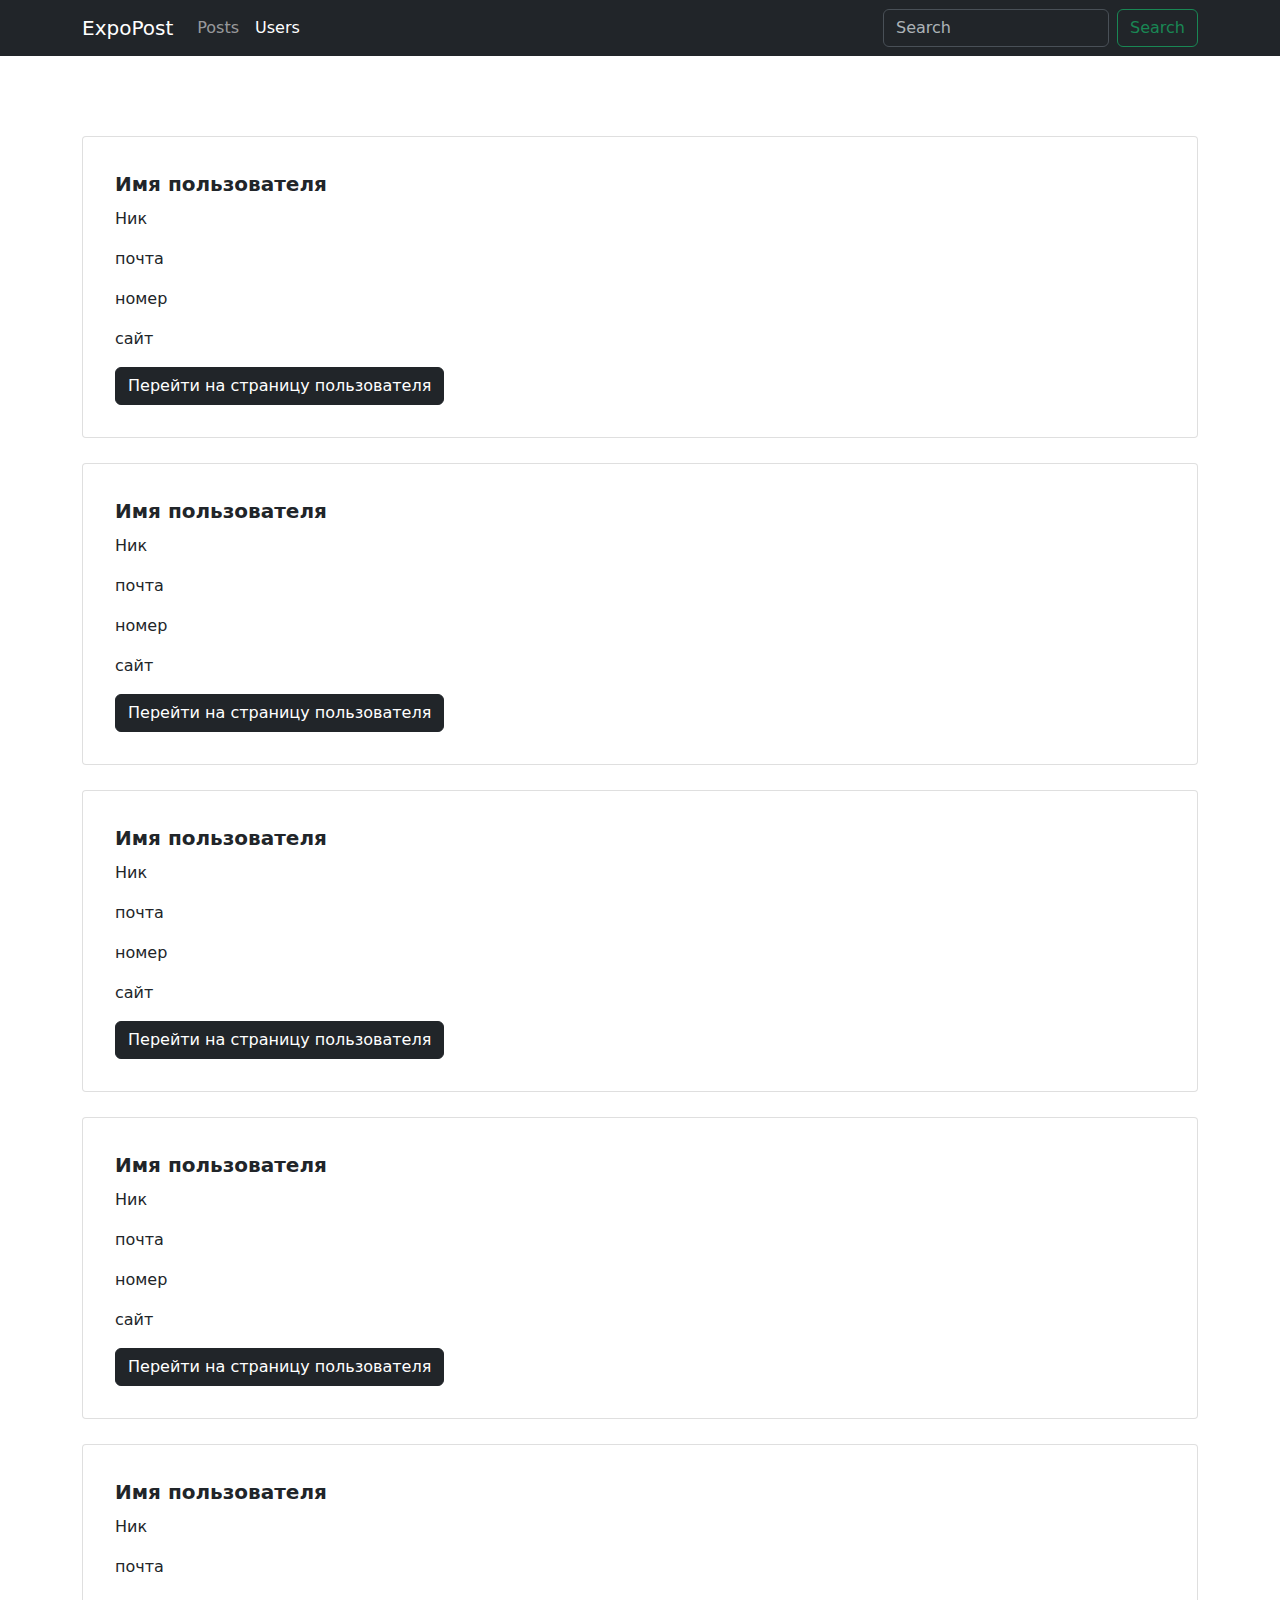
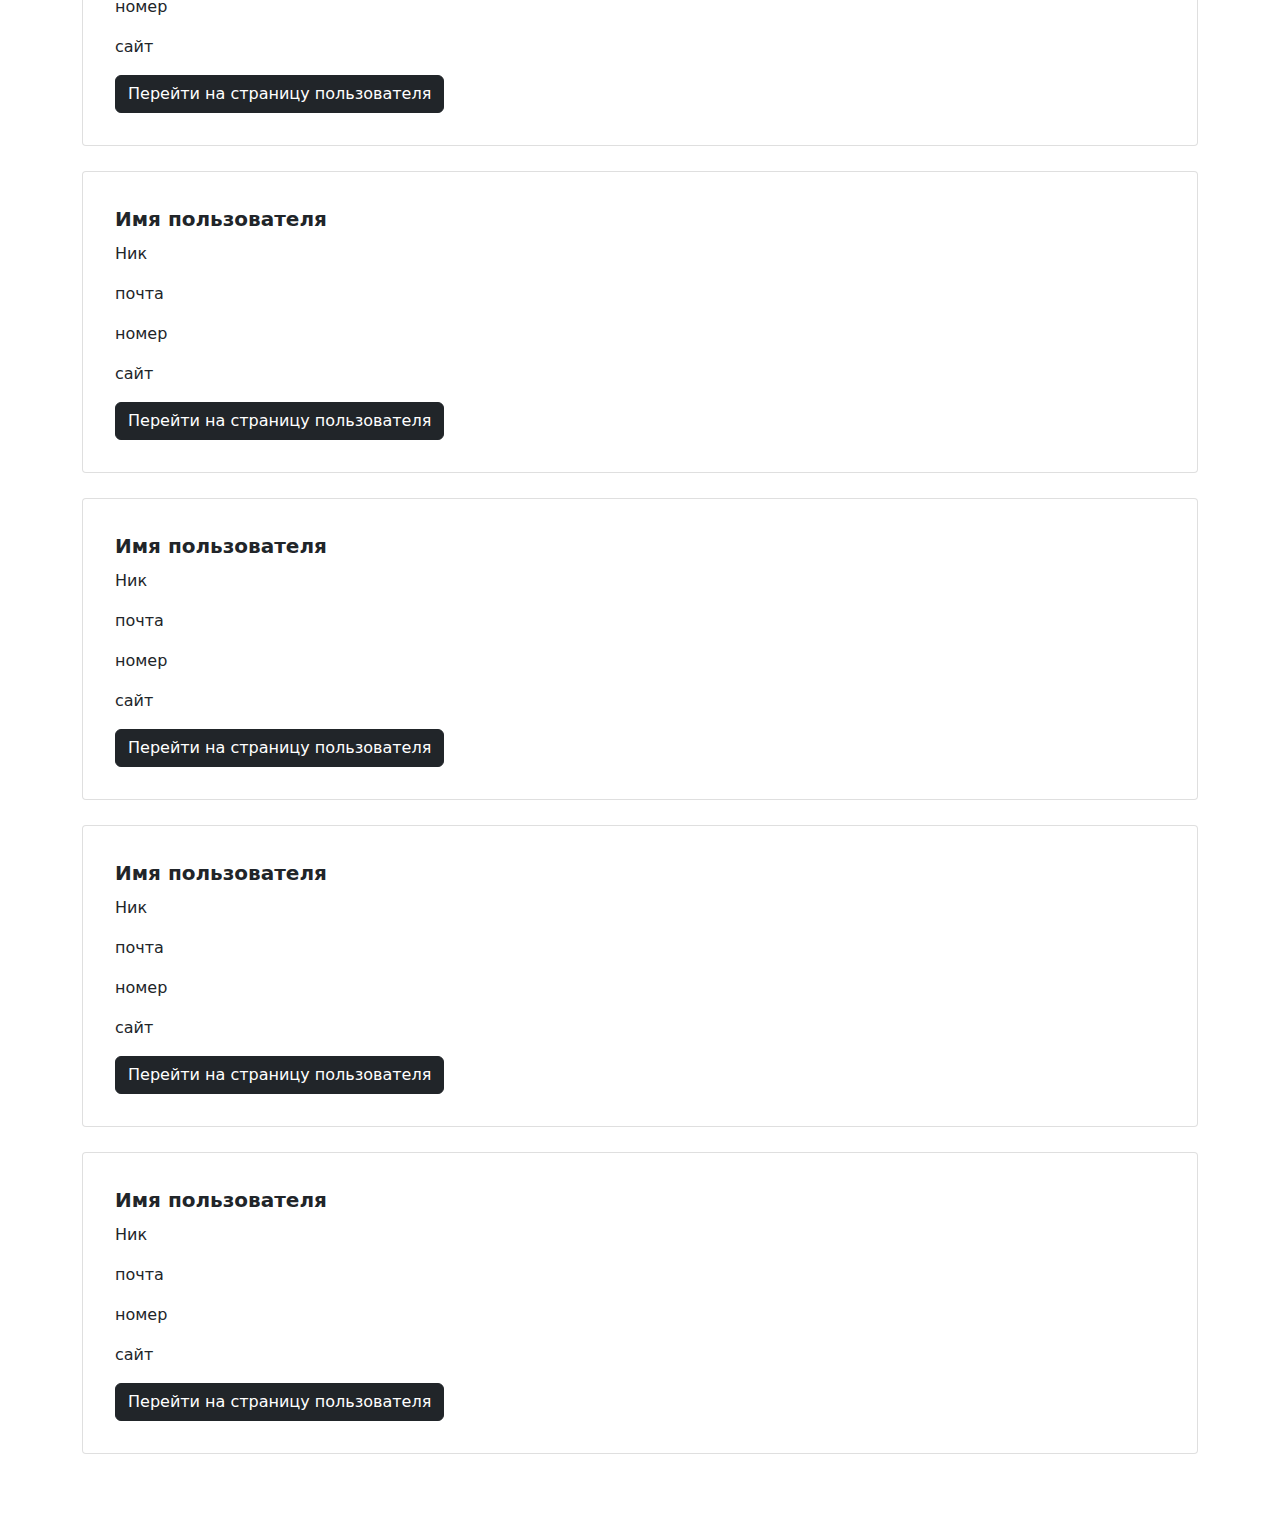
==== html/users.html @ 52f43797 "ExpoPost" ====
<!DOCTYPE html>
<html lang="en">
  <head>
    <meta charset="UTF-8" />
    <meta name="viewport" content="width=device-width, initial-scale=1.0" />
    <link rel="stylesheet" href="../style/bootstrap.min.css" />
    <link rel="stylesheet" href="../style/style.css" />
    <title>ExpoPost</title>
  </head>
  <body>
    <nav class="navbar navbar-expand-lg bg-dark" data-bs-theme="dark">
      <div class="container">
        <a class="navbar-brand" href="#">ExpoPost</a>
        <button
          class="navbar-toggler"
          type="button"
          data-bs-toggle="collapse"
          data-bs-target="#navbarSupportedContent"
          aria-controls="navbarSupportedContent"
          aria-expanded="false"
          aria-label="Toggle navigation"
        >
          <span class="navbar-toggler-icon"></span>
        </button>
        <div class="collapse navbar-collapse" id="navbarSupportedContent">
          <ul class="navbar-nav me-auto mb-2 mb-lg-0">
            <li class="nav-item">
              <a class="nav-link" aria-current="page" href="../index.html">Posts</a>
            </li>
            <li class="nav-item">
              <a class="nav-link active" href="#">Users</a>
            </li>
          </ul>
          <form class="d-flex" role="search">
            <input
              class="form-control me-2"
              type="search"
              placeholder="Search"
              aria-label="Search"
            />
            <button class="btn btn-outline-success" type="submit">
              Search
            </button>
          </form>
        </div>
      </div>
    </nav>
    
    <div class="container users" style="display: block">
      <div class="cards-holder">
        <div class="card w-100" data-id="1">
          <div class="card-body">
            <h5 class="card-name">Имя пользователя</h5>
            <p class="card-username">Ник</p>
            <p class="card-email">почта</p>
            <p class="card-phone">номер</p>
            <p class="card-website">сайт</p>
            <a href="user.html?id=1&amp;userId=undefined" class="btn  btn-dark"
              >Перейти на страницу пользователя</a
            >
          </div>
        </div>
        <div class="card w-100" data-id="2">
          <div class="card-body">
            <h5 class="card-name">Имя пользователя</h5>
            <p class="card-username">Ник</p>
            <p class="card-email">почта</p>
            <p class="card-phone">номер</p>
            <p class="card-website">сайт</p>
            <a href="user.html?id=1&amp;userId=undefined" class="btn btn-dark"
              >Перейти на страницу пользователя</a
            >
          </div>
        </div>
        <div class="card w-100" data-id="3">
          <div class="card-body">
            <h5 class="card-name">Имя пользователя</h5>
            <p class="card-username">Ник</p>
            <p class="card-email">почта</p>
            <p class="card-phone">номер</p>
            <p class="card-website">сайт</p>
            <a href="user.html?id=1&amp;userId=undefined" class="btn btn-dark"
              >Перейти на страницу пользователя</a
            >
          </div>
        </div>
        <div class="card w-100" data-id="4">
          <div class="card-body">
            <h5 class="card-name">Имя пользователя</h5>
            <p class="card-username">Ник</p>
            <p class="card-email">почта</p>
            <p class="card-phone">номер</p>
            <p class="card-website">сайт</p>
            <a href="user.html?id=1&amp;userId=undefined" class="btn btn-dark"
              >Перейти на страницу пользователя</a
            >
          </div>
        </div>
        <div class="card w-100" data-id="5">
          <div class="card-body">
            <h5 class="card-name">Имя пользователя</h5>
            <p class="card-username">Ник</p>
            <p class="card-email">почта</p>
            <p class="card-phone">номер</p>
            <p class="card-website">сайт</p>
            <a href="user.html?id=1&amp;userId=undefined" class="btn btn-dark"
              >Перейти на страницу пользователя</a
            >
          </div>
        </div>
        <div class="card w-100" data-id="6">
          <div class="card-body">
            <h5 class="card-name">Имя пользователя</h5>
            <p class="card-username">Ник</p>
            <p class="card-email">почта</p>
            <p class="card-phone">номер</p>
            <p class="card-website">сайт</p>
            <a href="user.html?id=1&amp;userId=undefined" class="btn btn-dark"
              >Перейти на страницу пользователя</a
            >
          </div>
        </div>
        <div class="card w-100" data-id="7">
          <div class="card-body">
            <h5 class="card-name">Имя пользователя</h5>
            <p class="card-username">Ник</p>
            <p class="card-email">почта</p>
            <p class="card-phone">номер</p>
            <p class="card-website">сайт</p>
            <a href="user.html?id=1&amp;userId=undefined" class="btn btn-dark"
              >Перейти на страницу пользователя</a
            >
          </div>
        </div>
        <div class="card w-100" data-id="8">
          <div class="card-body">
            <h5 class="card-name">Имя пользователя</h5>
            <p class="card-username">Ник</p>
            <p class="card-email">почта</p>
            <p class="card-phone">номер</p>
            <p class="card-website">сайт</p>
            <a href="user.html?id=1&amp;userId=undefined" class="btn btn-dark"
              >Перейти на страницу пользователя</a
            >
          </div>
        </div>
        <div class="card w-100" data-id="9">
          <div class="card-body">
            <h5 class="card-name">Имя пользователя</h5>
            <p class="card-username">Ник</p>
            <p class="card-email">почта</p>
            <p class="card-phone">номер</p>
            <p class="card-website">сайт</p>
            <a href="user.html?id=1&amp;userId=undefined" class="btn btn-dark"
              >Перейти на страницу пользователя</a
            >
          </div>
        </div>
      </div>
    </div>




    <script
      src="../js/bootstrap.bundle.min.js"
      integrity="sha384-YvpcrYf0tY3lHB60NNkmXc5s9fDVZLESaAA55NDzOxhy9GkcIdslK1eN7N6jIeHz"
      crossorigin="anonymous"
    ></script>
    <script src="../js/script.js"></script>
  </body>
</html>
---- style/style.css ----
.posts {
  margin-top: 50px;
}
h5 {
  font-size: 1.25rem;
}
.card {
  width: 100% !important;
  position: relative;
  display: flex;
  flex-direction: column;
  min-width: 0;
  word-wrap: break-word;
  background-color: #fff;
  background-clip: border-box;
  border: 1px solid rgba(0, 0, 0, 0.125);
  border-radius: 0.25rem;
}

.cards-holder {
  gap: 25px;
  margin: 80px 0;
  display: flex;
  flex-direction: column;
}
.card-body {
  flex: 1 1 auto;
  padding: 2rem 2rem;
}
.row {
  --bs-gutter-y: 1.5rem;
}
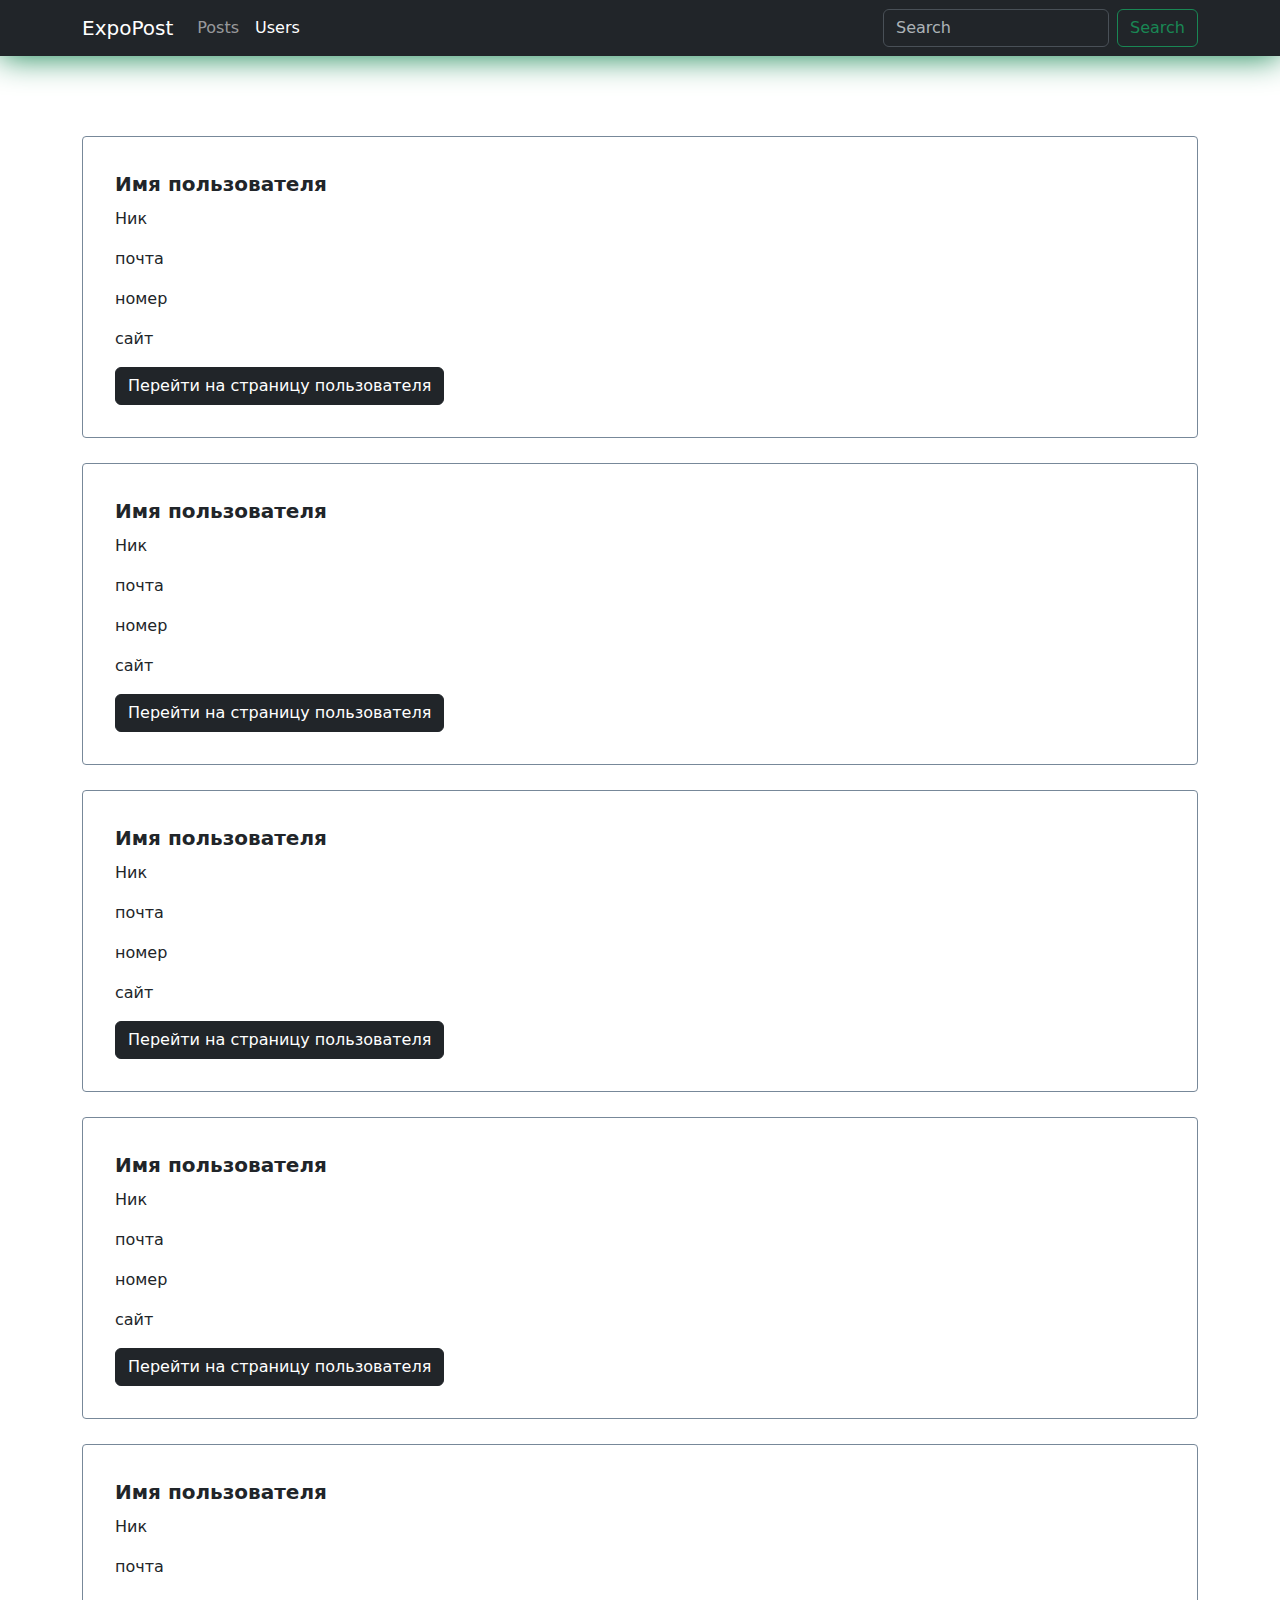
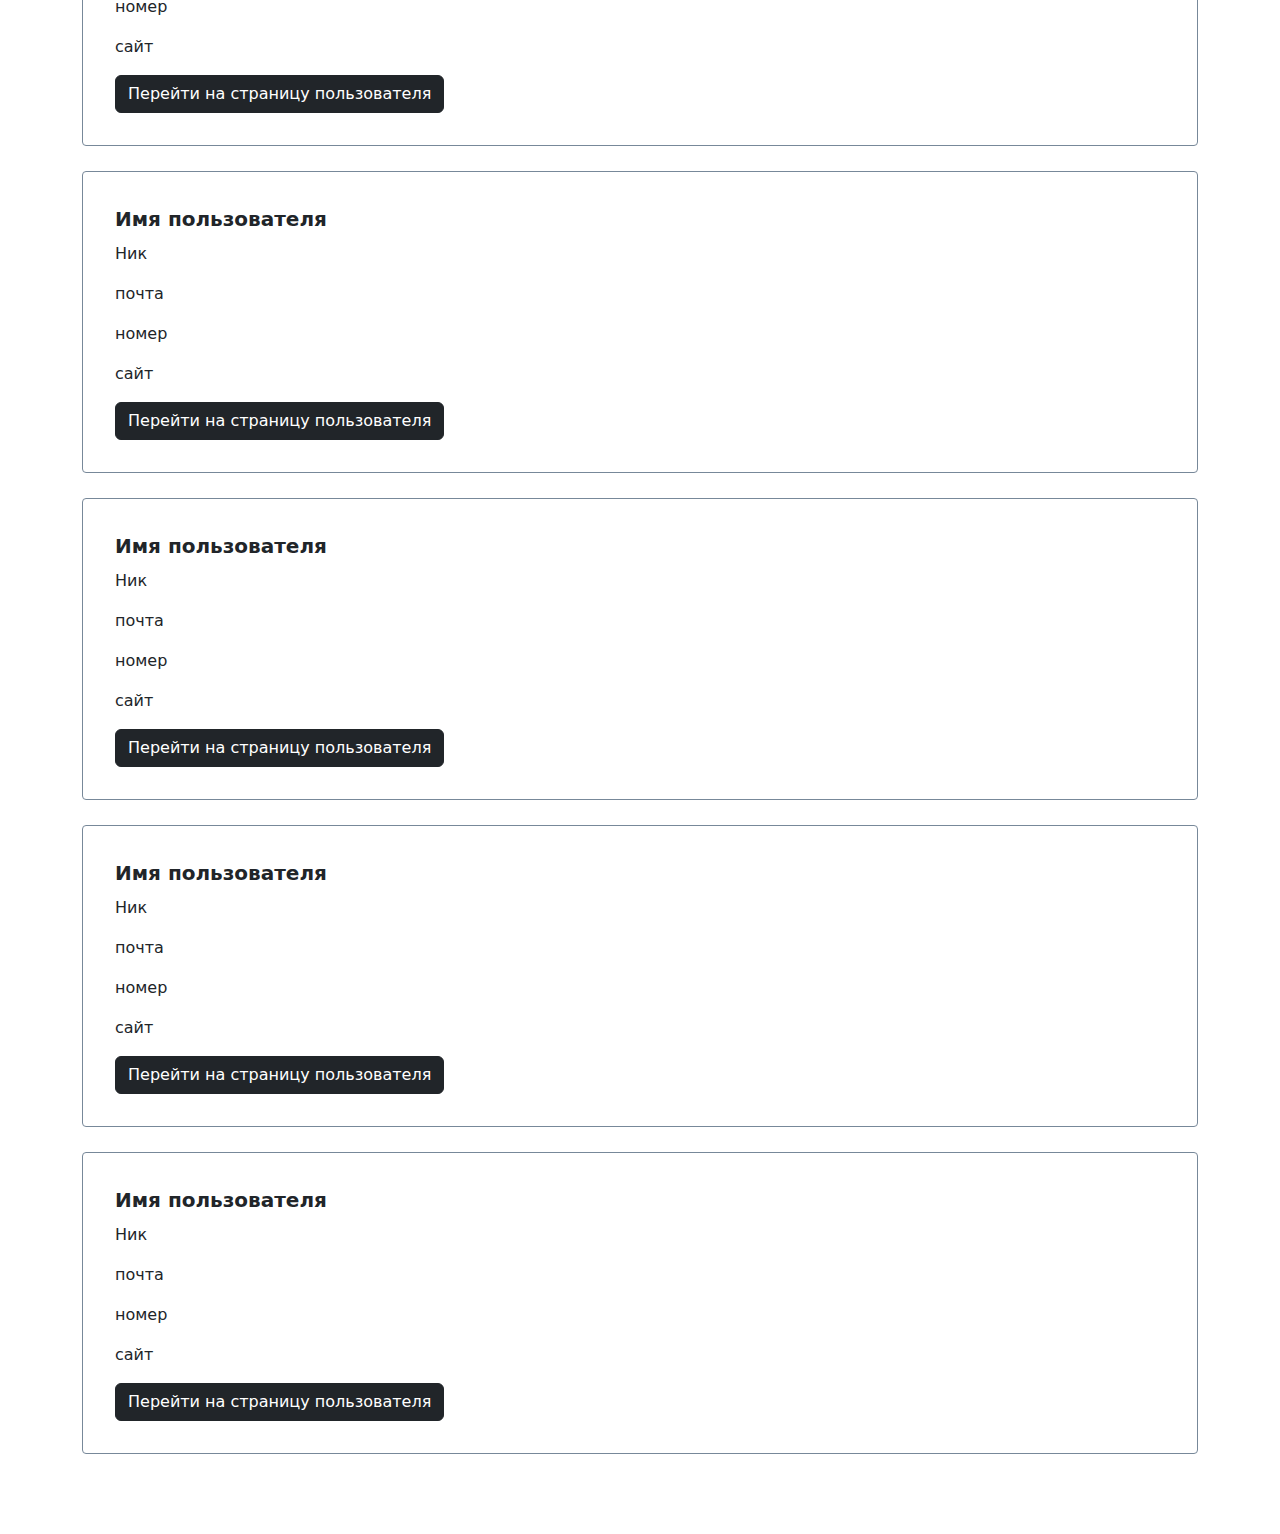
==== commit 6e0e5c76: "добавила страницу с комментариями" ====
--- a/html/users.html
+++ b/html/users.html
@@ -55,7 +55,7 @@
             <p class="card-email">почта</p>
             <p class="card-phone">номер</p>
             <p class="card-website">сайт</p>
-            <a href="user.html?id=1&amp;userId=undefined" class="btn  btn-dark"
+            <a href="./user.html" class="btn  btn-dark"
               >Перейти на страницу пользователя</a
             >
           </div>
--- a/style/style.css
+++ b/style/style.css
@@ -13,7 +13,7 @@
   word-wrap: break-word;
   background-color: #fff;
   background-clip: border-box;
-  border: 1px solid rgba(0, 0, 0, 0.125);
+  border: 1px solid lightslategray;
   border-radius: 0.25rem;
 }
 
@@ -30,3 +30,26 @@
 .row {
   --bs-gutter-y: 1.5rem;
 }
+.post .card {
+  border: none;
+}
+.comments .card {
+  margin-bottom: 25px;
+}
+.card_container {
+  margin-top: 80px;
+  margin-bottom: -65px;
+}
+.card_container .card {
+  border: none;
+}
+.heading {
+  margin-bottom: 30px;
+}
+.cards,
+.post {
+  margin-top: 80px;
+}
+.navbar  {
+  box-shadow: 0 0.1rem 2rem #198754;
+}
